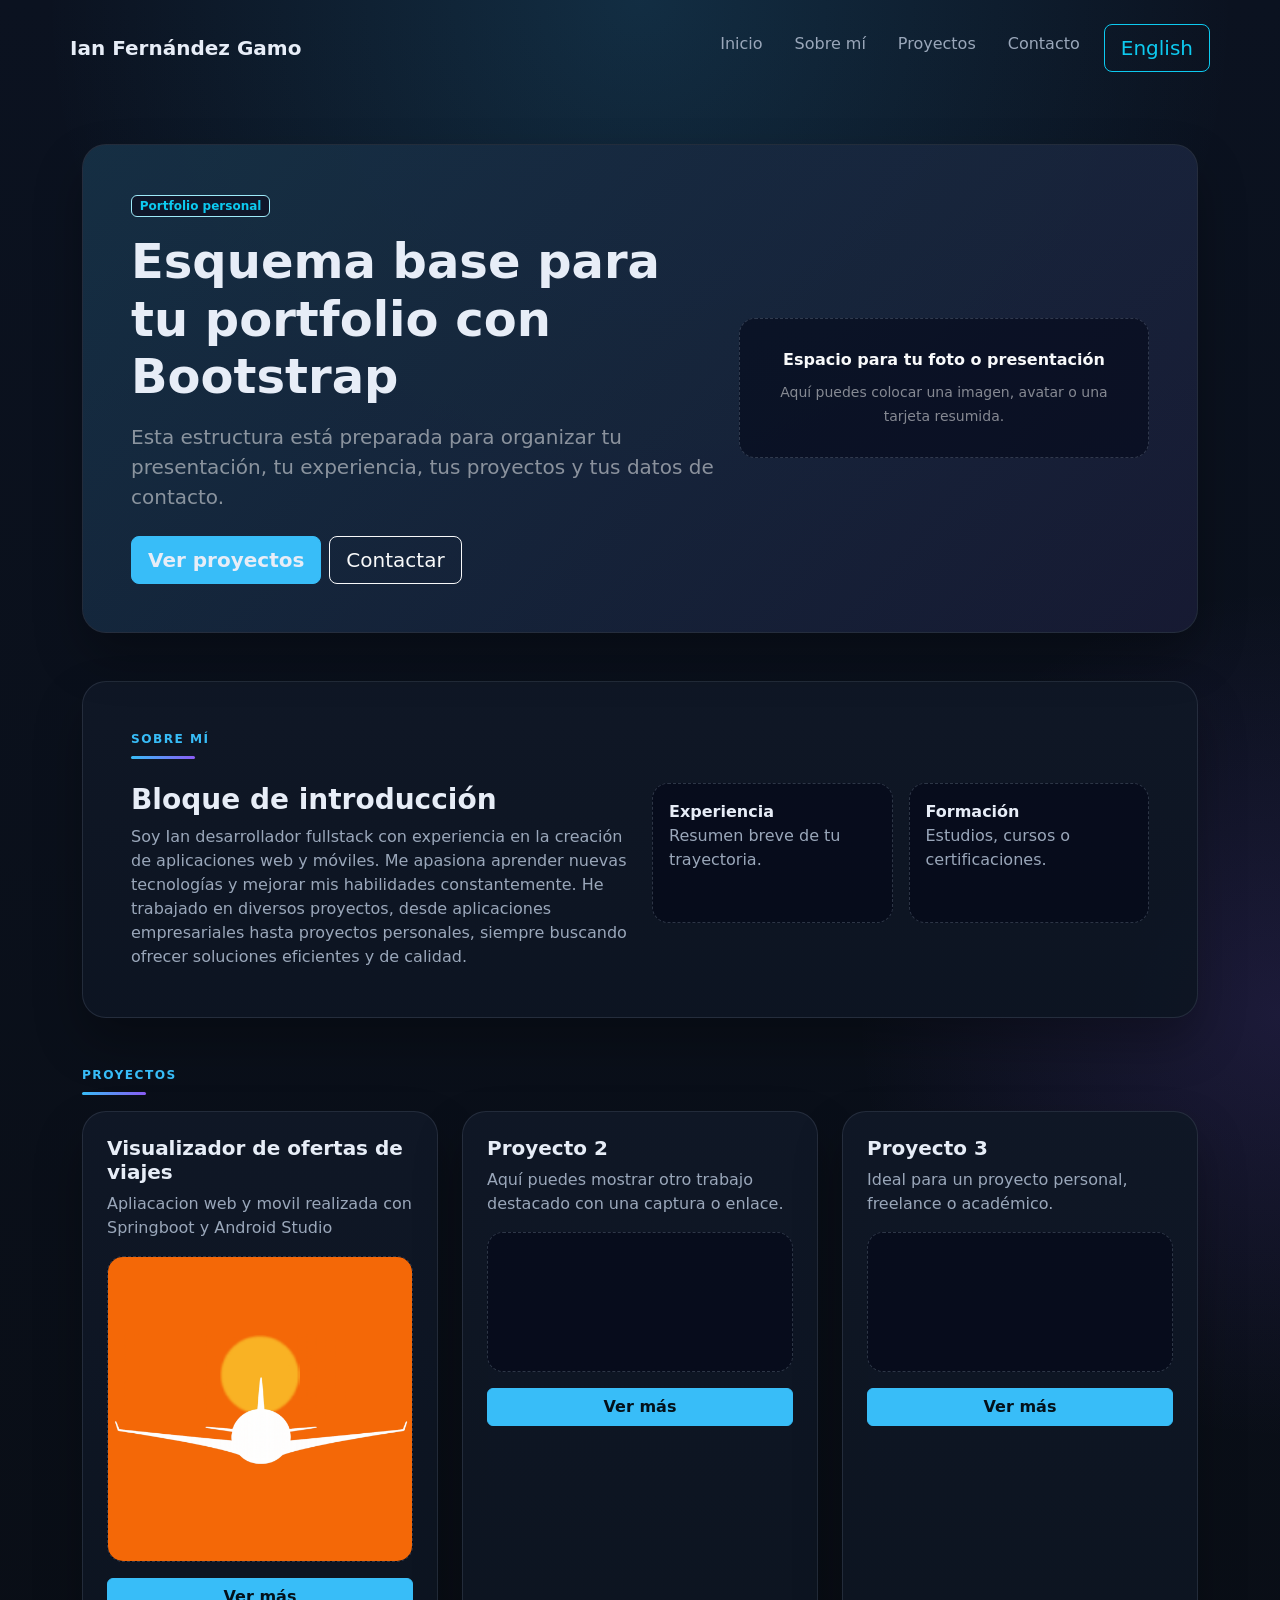
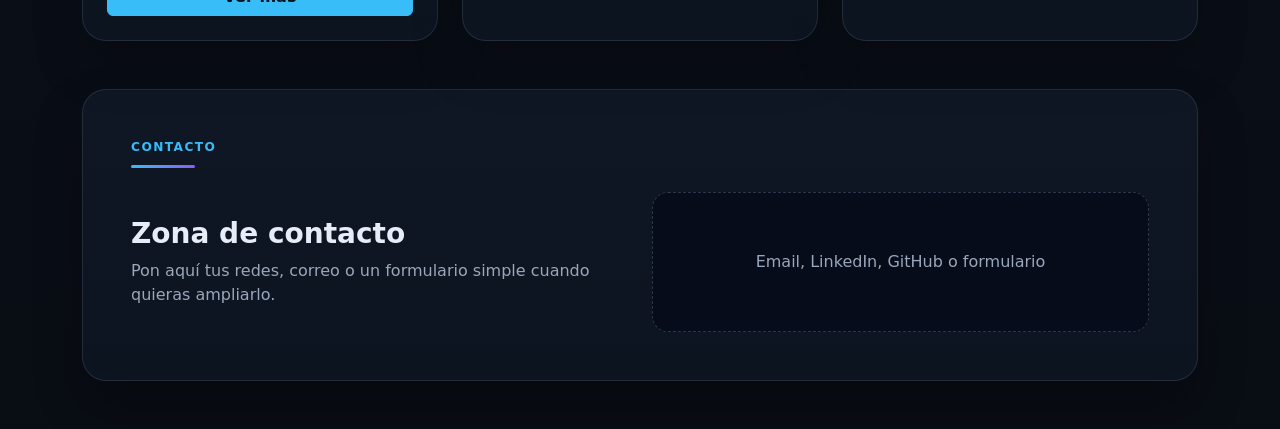
==== espanol/index.html @ 7749c3fe "Esquema inicial" ====
<!DOCTYPE html>
<html lang="es">
<head>
	<meta charset="UTF-8" />
	<meta name="viewport" content="width=device-width, initial-scale=1.0" />
	<title>Ian Fernández Gamo</title>
	<link href="https://cdn.jsdelivr.net/npm/bootstrap@5.3.3/dist/css/bootstrap.min.css" rel="stylesheet" crossorigin="anonymous">
	<link rel="stylesheet" href="../style.css" />
</head>
<body>
	<header class="py-3">
		<nav class="navbar navbar-expand-lg navbar-dark container">
			<a class="navbar-brand fw-bold text-dark" href="#">Ian Fernández Gamo</a>
			<button class="navbar-toggler" type="button" data-bs-toggle="collapse" data-bs-target="#navMenu" aria-controls="navMenu" aria-expanded="false" aria-label="Abrir navegación">
				<span class="navbar-toggler-icon"></span>
			</button>
			<div class="collapse navbar-collapse" id="navMenu">
				<div class="navbar-nav ms-auto gap-lg-3">
					<a class="nav-link text-light" href="#inicio">Inicio</a>
					<a class="nav-link text-light" href="#sobre-mi">Sobre mí</a>
					<a class="nav-link text-light" href="#proyectos">Proyectos</a>
					<a class="nav-link text-light" href="#contacto">Contacto</a>
					<a class="btn btn-outline-info btn-lg" href="../ingles/index-en.html">English</a>
				</div>
			</div>
		</nav>
	</header>

	<main class="container py-4 py-lg-5">
		<section id="inicio" class="hero p-4 p-md-5 mb-4 mb-lg-5">
			<div class="row align-items-center g-4">
				<div class="col-lg-7">
					<span class="badge text-bg-dark text-info border border-info-subtle mb-3">Portfolio personal</span>
					<h1 class="display-5 fw-bold mb-3">Esquema base para tu portfolio con Bootstrap</h1>
					<p class="lead mb-4 text-white-50">
						Esta estructura está preparada para organizar tu presentación, tu experiencia, tus proyectos y tus datos de contacto.
					</p>
					<div class="d-flex flex-wrap gap-2">
						<a class="btn btn-info btn-lg fw-semibold" href="#proyectos">Ver proyectos</a>
						<a class="btn btn-outline-light btn-lg" href="#contacto">Contactar</a>
						
					</div>
				</div>
				<div class="col-lg-5">
					<div class="placeholder-box d-flex align-items-center justify-content-center text-center p-4">
						<div>
							<div class="fw-semibold mb-2 text-light">Espacio para tu foto o presentación</div>
							<small class="text-white-50">Aquí puedes colocar una imagen, avatar o una tarjeta resumida.</small>
						</div>
					</div>
				</div>
			</div>
		</section>

		<section id="sobre-mi" class="section-card p-4 p-md-5 mb-4 mb-lg-5">
			<div class="section-title mb-2">Sobre mí</div>
			<div class="schema-line mb-4"></div>
			<div class="row g-4">
				<div class="col-lg-6">
					<h2 class="h3 fw-bold">Bloque de introducción</h2>
					<p class="text-secondary mb-0">
						Soy Ian desarrollador fullstack con experiencia en la creación de aplicaciones web y móviles. Me apasiona aprender nuevas tecnologías y mejorar mis habilidades constantemente. He trabajado en diversos proyectos, desde aplicaciones empresariales hasta proyectos personales, siempre buscando ofrecer soluciones eficientes y de calidad.
					</p>
				</div>
				<div class="col-lg-6">
					<div class="row g-3">
						<div class="col-sm-6">
							<div class="placeholder-box p-3">
								<strong>Experiencia</strong>
								<p class="text-secondary mb-0">Resumen breve de tu trayectoria.</p>
							</div>
						</div>
						<div class="col-sm-6">
							<div class="placeholder-box p-3">
								<strong>Formación</strong>
								<p class="text-secondary mb-0">Estudios, cursos o certificaciones.</p>
							</div>
						</div>
					</div>
				</div>
			</div>
		</section>

		<section id="proyectos" class="mb-4 mb-lg-5">
			<div class="d-flex align-items-end justify-content-between flex-wrap gap-3 mb-3">
				<div>
					<div class="section-title mb-2">Proyectos</div>
					<div class="schema-line"></div>
				</div>
				
			</div>

			<div class="row g-4">
				<div class="col-md-4">
					<div class="section-card p-4 h-100">
						<h3 class="h5 fw-bold">Visualizador de ofertas de viajes</h3>
						<p class="text-secondary">Apliacacion web y movil realizada con Springboot y Android Studio</p>
						<div class="placeholder-box mb-3 p-0 overflow-hidden">
							<img src="../pics/pruebaicon.png" alt="Visualizador de ofertas de viajes" class="project-image w-100 h-100" />
						</div>
						<a class="btn btn-info w-100" href="proyecto1.html">Ver más</a>
					</div>
				</div>
				<div class="col-md-4">
					<div class="section-card p-4 h-100">
						<h3 class="h5 fw-bold">Proyecto 2</h3>
						<p class="text-secondary">Aquí puedes mostrar otro trabajo destacado con una captura o enlace.</p>
						<div class="placeholder-box mb-3"></div>
						<a class="btn btn-info w-100" href="proyecto2.html">Ver más</a>
					</div>
				</div>
				<div class="col-md-4">
					<div class="section-card p-4 h-100">
						<h3 class="h5 fw-bold">Proyecto 3</h3>
						<p class="text-secondary">Ideal para un proyecto personal, freelance o académico.</p>
						<div class="placeholder-box mb-3"></div>
						<a class="btn btn-info w-100" href="proyecto3.html">Ver más</a>
					</div>
				</div>
			</div>
		</section>

		<section id="contacto" class="section-card p-4 p-md-5">
			<div class="section-title mb-2">Contacto</div>
			<div class="schema-line mb-4"></div>
			<div class="row g-4 align-items-center">
				<div class="col-lg-6">
					<h2 class="h3 fw-bold">Zona de contacto</h2>
					<p class="text-secondary mb-0">Pon aquí tus redes, correo o un formulario simple cuando quieras ampliarlo.</p>
				</div>
				<div class="col-lg-6">
					<div class="placeholder-box p-4 d-flex align-items-center justify-content-center text-center">
						<span class="text-secondary">Email, LinkedIn, GitHub o formulario</span>
					</div>
				</div>
			</div>
		</section>
	</main>

	

	<script src="https://cdn.jsdelivr.net/npm/bootstrap@5.3.3/dist/js/bootstrap.bundle.min.js" crossorigin="anonymous"></script>
</body>
</html>
---- style.css ----
:root {
	--bg: #090d14;
	--panel: #101826;
	--panel-2: #0d1522;
	--text: #e7edf7;
	--muted: #9aa7ba;
	--accent: #38bdf8;
	--accent-2: #8b5cf6;
	--border: rgba(148, 163, 184, 0.16);
}

html {
	scroll-behavior: smooth;
}

body {
	background:
		radial-gradient(circle at top, rgba(56, 189, 248, 0.16), transparent 28%),
		radial-gradient(circle at right, rgba(139, 92, 246, 0.14), transparent 26%),
		linear-gradient(180deg, #0b1220 0%, var(--bg) 100%);
	color: var(--text);
	min-height: 100vh;
	font-family: Inter, system-ui, -apple-system, BlinkMacSystemFont, "Segoe UI", sans-serif;
}

.navbar-brand {
	color: var(--text) !important;
}

.navbar .nav-link {
	color: var(--muted) !important;
	transition: color 0.2s ease;
}

.navbar .nav-link:hover,
.navbar .nav-link:focus {
	color: var(--text) !important;
}

.navbar-toggler {
	border-color: var(--border);
}

.navbar-toggler:focus {
	box-shadow: 0 0 0 0.2rem rgba(56, 189, 248, 0.18);
}

.hero,
.section-card {
	background: linear-gradient(180deg, rgba(16, 24, 38, 0.96), rgba(13, 21, 34, 0.96));
	border: 1px solid var(--border);
	border-radius: 1.5rem;
	box-shadow: 0 1.5rem 3rem rgba(0, 0, 0, 0.28);
}

.hero {
	position: relative;
	overflow: hidden;
}

.hero::before {
	content: "";
	position: absolute;
	inset: 0;
	background: linear-gradient(135deg, rgba(56, 189, 248, 0.14), rgba(139, 92, 246, 0.08));
	pointer-events: none;
}

.hero > * {
	position: relative;
	z-index: 1;
}

.schema-line {
	width: 4rem;
	height: 0.2rem;
	background: linear-gradient(90deg, var(--accent), var(--accent-2));
	border-radius: 999px;
}

.section-title {
	letter-spacing: 0.12em;
	text-transform: uppercase;
	font-size: 0.76rem;
	color: var(--accent);
	font-weight: 700;
}

.placeholder-box {
	min-height: 140px;
	border: 1px dashed rgba(148, 163, 184, 0.28);
	border-radius: 1rem;
	background: rgba(9, 13, 20, 0.45);
	color: var(--text);
}

.project-image {
	display: block;
	object-fit: cover;
	min-height: 140px;
}

.text-secondary {
	color: var(--muted) !important;
}

.btn-info {
	--bs-btn-color: #04111a;
	--bs-btn-bg: var(--accent);
	--bs-btn-border-color: var(--accent);
	--bs-btn-hover-bg: #67d3ff;
	--bs-btn-hover-border-color: #67d3ff;
	--bs-btn-active-bg: #22a6d5;
	--bs-btn-active-border-color: #22a6d5;
	--bs-btn-disabled-bg: var(--accent);
	--bs-btn-disabled-border-color: var(--accent);
	font-weight: 700;
}

.badge.text-bg-dark {
	background-color: rgba(15, 23, 42, 0.95) !important;
}

.section-card .placeholder-box,
.hero .placeholder-box {
	background: rgba(2, 6, 23, 0.55);
}

.section-card h2,
.section-card h3,
.section-card strong,
.hero h1,
.hero .fw-semibold {
	color: var(--text);
}

.section-card p,
.hero p,
.section-card small,
.hero small {
	color: var(--muted);
}

.section-card .text-secondary,
.hero .text-secondary,
footer .text-secondary {
	color: var(--muted) !important;
}

footer {
	color: var(--muted);
}
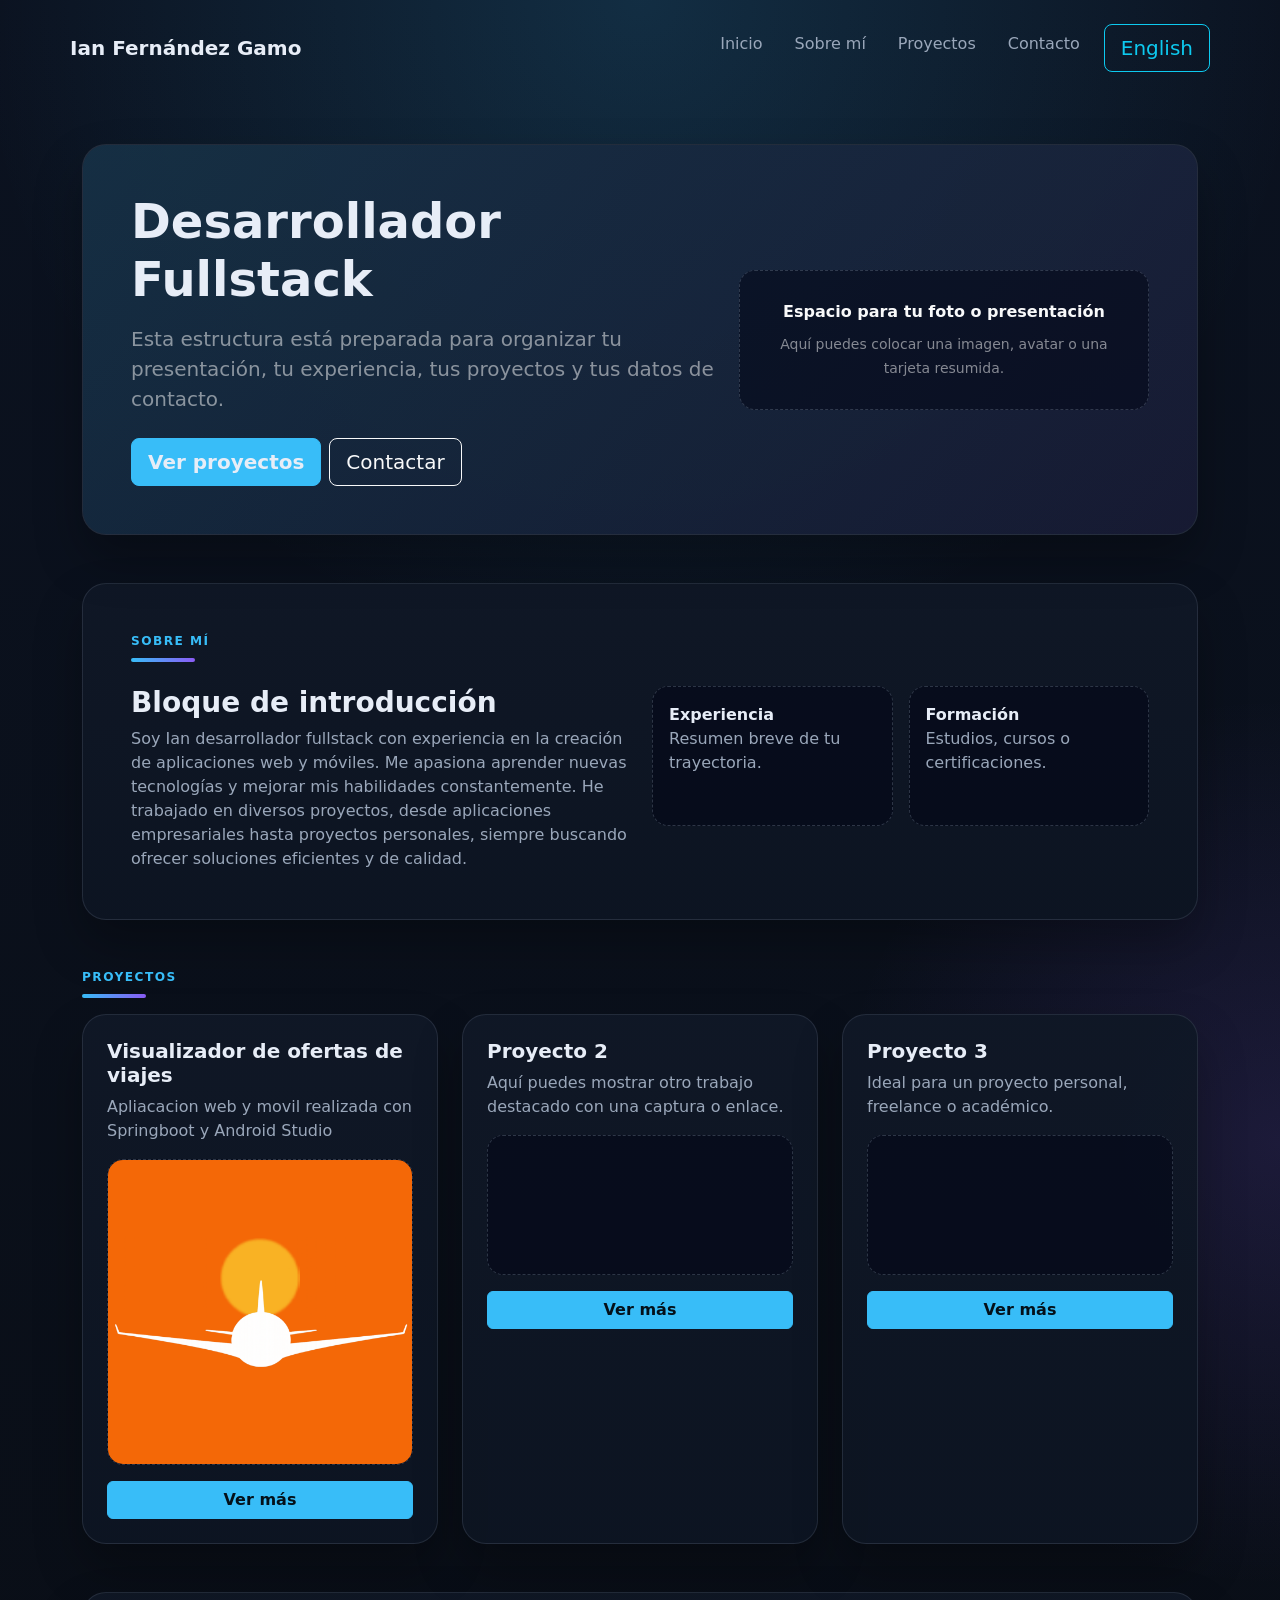
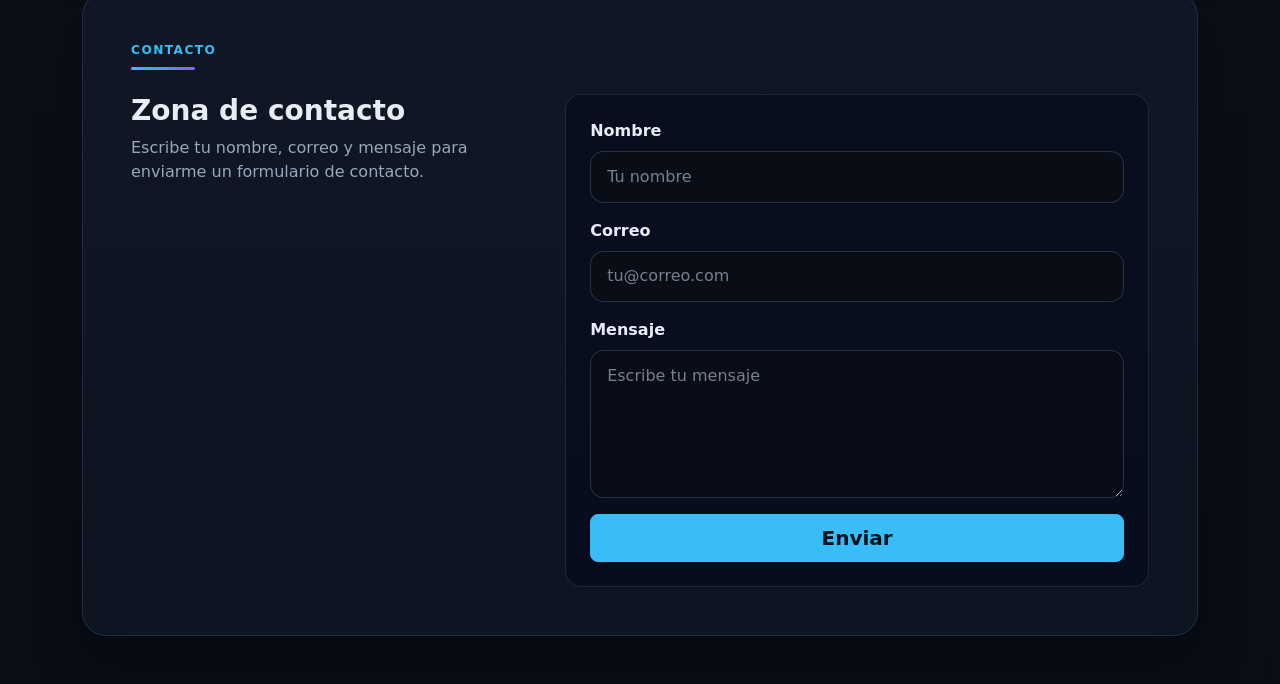
==== commit de301819: "cambios en el diseño" ====
--- a/espanol/index.html
+++ b/espanol/index.html
@@ -27,11 +27,11 @@
 	</header>
 
 	<main class="container py-4 py-lg-5">
-		<section id="inicio" class="hero p-4 p-md-5 mb-4 mb-lg-5">
+		<section id="inicio" class="hero p-4 p-md-5 mb-4 mb-lg-5"
+		>
 			<div class="row align-items-center g-4">
 				<div class="col-lg-7">
-					<span class="badge text-bg-dark text-info border border-info-subtle mb-3">Portfolio personal</span>
-					<h1 class="display-5 fw-bold mb-3">Esquema base para tu portfolio con Bootstrap</h1>
+					<h1 class="display-5 fw-bold mb-3">Desarrollador Fullstack</h1>
 					<p class="lead mb-4 text-white-50">
 						Esta estructura está preparada para organizar tu presentación, tu experiencia, tus proyectos y tus datos de contacto.
 					</p>
@@ -123,15 +123,27 @@
 		<section id="contacto" class="section-card p-4 p-md-5">
 			<div class="section-title mb-2">Contacto</div>
 			<div class="schema-line mb-4"></div>
-			<div class="row g-4 align-items-center">
-				<div class="col-lg-6">
+			<div class="row g-4 align-items-start">
+				<div class="col-lg-5">
 					<h2 class="h3 fw-bold">Zona de contacto</h2>
-					<p class="text-secondary mb-0">Pon aquí tus redes, correo o un formulario simple cuando quieras ampliarlo.</p>
+					<p class="text-secondary mb-0">Escribe tu nombre, correo y mensaje para enviarme un formulario de contacto.</p>
 				</div>
-				<div class="col-lg-6">
-					<div class="placeholder-box p-4 d-flex align-items-center justify-content-center text-center">
-						<span class="text-secondary">Email, LinkedIn, GitHub o formulario</span>
-					</div>
+				<div class="col-lg-7">
+					<form class="contact-form p-4 p-md-4" action="mailto:ian.fernandezgamo5@gmail.com" method="post" enctype="text/plain">
+						<div class="mb-3">
+							<label for="nombre" class="form-label">Nombre</label>
+							<input type="text" class="form-control" id="nombre" name="nombre" placeholder="Tu nombre" required />
+						</div>
+						<div class="mb-3">
+							<label for="correo" class="form-label">Correo</label>
+							<input type="email" class="form-control" id="correo" name="correo" placeholder="tu@correo.com" required />
+						</div>
+						<div class="mb-3">
+							<label for="mensaje" class="form-label">Mensaje</label>
+							<textarea class="form-control" id="mensaje" name="mensaje" rows="5" placeholder="Escribe tu mensaje" required></textarea>
+						</div>
+						<button type="submit" class="btn btn-info btn-lg w-100">Enviar</button>
+					</form>
 				</div>
 			</div>
 		</section>
--- a/style.css
+++ b/style.css
@@ -100,6 +100,37 @@
 	min-height: 140px;
 }
 
+.contact-form {
+	background: rgba(2, 6, 23, 0.45);
+	border: 1px solid rgba(148, 163, 184, 0.16);
+	border-radius: 1rem;
+}
+
+.contact-form .form-label {
+	color: var(--text);
+	font-weight: 600;
+	margin-bottom: 0.5rem;
+}
+
+.contact-form .form-control {
+	background-color: rgba(9, 13, 20, 0.7);
+	border: 1px solid rgba(148, 163, 184, 0.24);
+	color: var(--text);
+	border-radius: 0.85rem;
+	padding: 0.8rem 1rem;
+}
+
+.contact-form .form-control::placeholder {
+	color: rgba(154, 167, 186, 0.75);
+}
+
+.contact-form .form-control:focus {
+	background-color: rgba(9, 13, 20, 0.88);
+	border-color: rgba(56, 189, 248, 0.65);
+	color: var(--text);
+	box-shadow: 0 0 0 0.2rem rgba(56, 189, 248, 0.15);
+}
+
 .text-secondary {
 	color: var(--muted) !important;
 }
